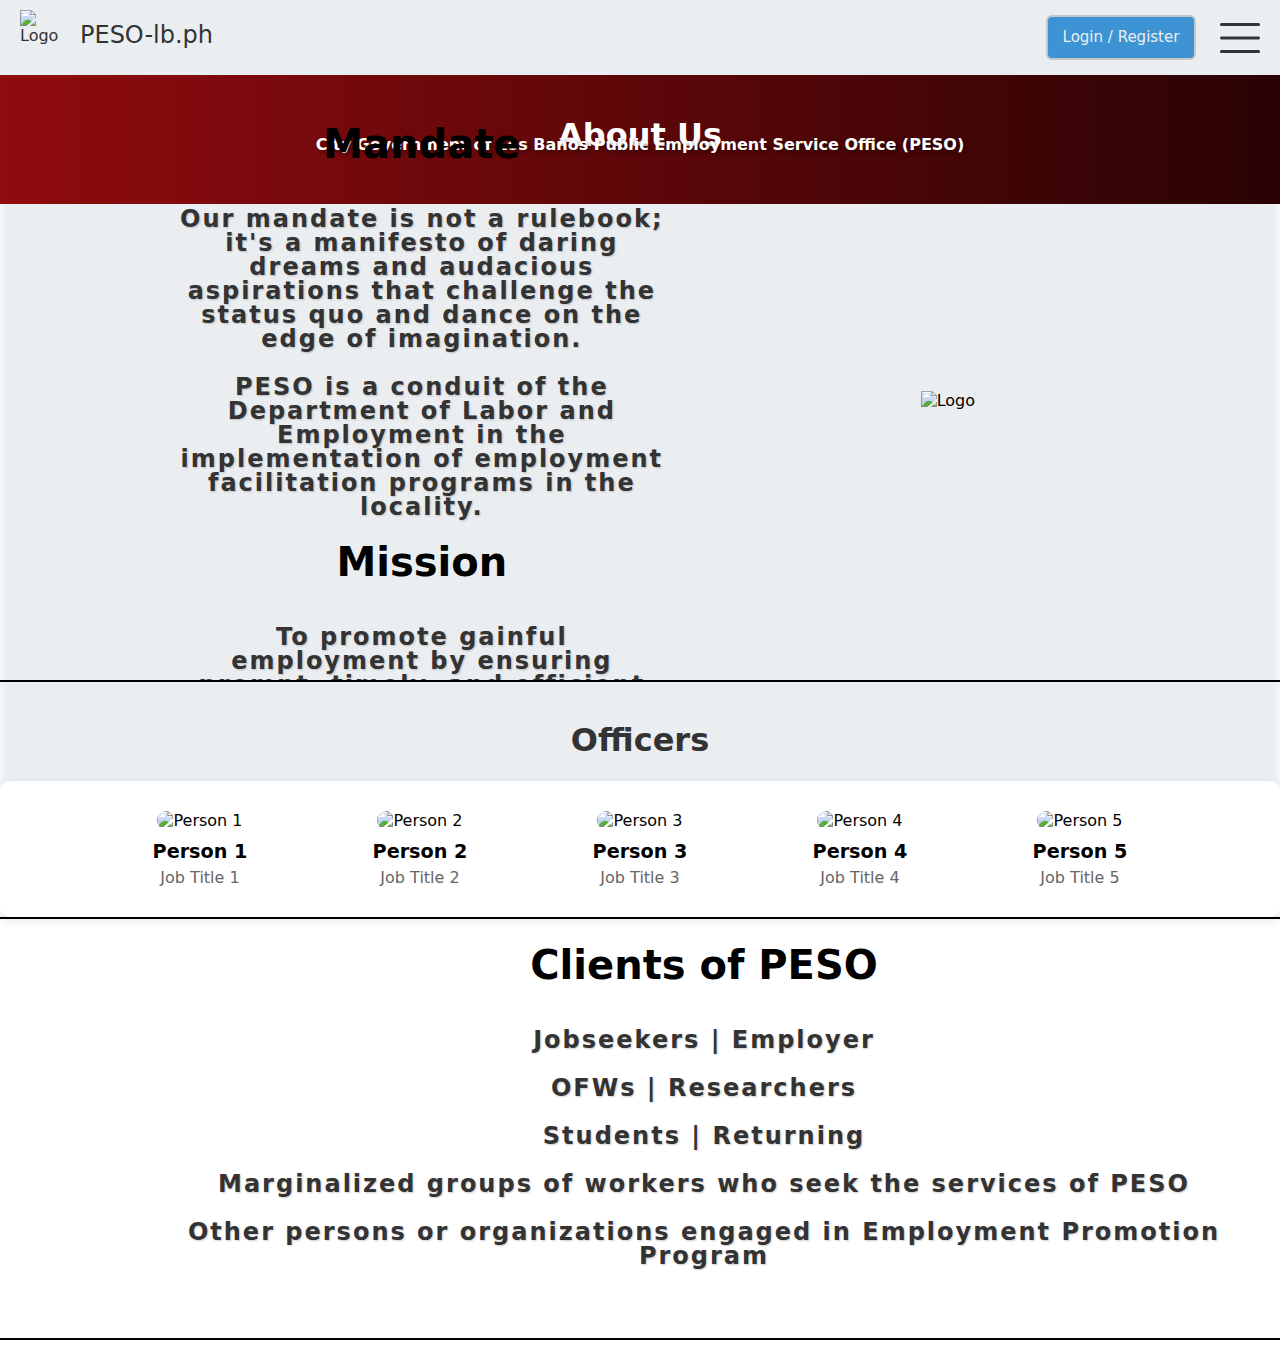
==== html/about.html @ 7f3866de "Add files via upload" ====
<!DOCTYPE html>
<html lang="en">
<head>
    <meta charset="UTF-8">
    <meta name="viewport" content="width=device-width, initial-scale=1.0">
    <title>About Us Page</title>
    <link rel="stylesheet" href="../css/about.css">
    <link rel="stylesheet" href="../css/style.css">

</head>
<style>
body::before{
    background-image:none;
    background-color:#EBEEF1;
    }
</style>
<body>

    <!-- Navigation -->

    <nav>
        <div class="logo">
            <img src="../img/logo_peso.png" alt="Logo">
            <a href="#"> PESO-lb.ph</a>
        </div>
        <label class="burger" for="burger">
            <input type="checkbox" id="burger">
            <span></span>
            <span></span>
            <span></span>
        </label>
        <ul class="menu">
            <li><a href="../index.html">Home</a></li>
            <li><a href="#" class="active">About Us</a></li>
            <li><a href="applicant.html">Applicant</a></li>
            <li><a href="employer.html">Employer</a></li>
            <li><a href="services.html">Services</a></li>
            <li><a href="contact.html">Contact Us</a></li>
        </ul>
        <div class="auth">
            <button>Login / Register</button>
        </div>
    </nav>

    <header>
        <h1 class="h1">About Us</h1>
        <h1 class="h2">City Government of Los Baños Public Employment Service Office (PESO)</h1>
    </header>
    <!-- Body -->
    <section class="content">
        <div class="text-section">
            <h3>Mandate</h3>
            <p>Our mandate is not a rulebook; it's a manifesto of daring dreams and audacious aspirations that challenge the status quo and dance on the edge of imagination.</p>
            <p>PESO is a conduit of the Department of Labor and Employment in the implementation of employment facilitation programs in the locality.</p>
            <h3>Mission</h3>
            <p>To promote gainful employment by ensuring prompt, timely, and efficient delivery of full-cycle employment facilitation services.</p>
            <h3>Vision</h3>
            <p>A decent job for at least one member of Tacurongnon household.</p>
            <h3>Core Values</h3>
            <p>
                Passion<br><br>
                Empathy<br><br>
                Social Responsibility<br><br>
                Open - Mindedness
            </p>
        </div>
        <div class="image-section">
            <img src="../img/logo_peso.png" alt="Logo">
        </div>
    </section>
    <hr> <!-- about image scroll--> 
    
    <h1 class="h3">Officers</h1>
    <div id="image-container-module">
        <div class="image-item">
            <img src="../img/logo_peso.png" alt="Person 1">
            <div class="info">
                <h3>Person 1</h3>
                <p>Job Title 1</p>
            </div>
        </div>
        <div class="image-item">
            <img src="../img/logo_peso.png" alt="Person 2">
            <div class="info">
                <h3>Person 2</h3>
                <p>Job Title 2</p>
            </div>
        </div>
        <div class="image-item">
            <img src="../img/logo_peso.png" alt="Person 3">
            <div class="info">
                <h3>Person 3</h3>
                <p>Job Title 3</p>
            </div>
        </div>
        <div class="image-item">
            <img src="../img/logo_peso.png" alt="Person 4">
            <div class="info">
                <h3>Person 4</h3>
                <p>Job Title 4</p>
            </div>
        </div>
        <div class="image-item">
            <img src="../img/logo_peso.png" alt="Person 5">
            <div class="info">
                <h3>Person 5</h3>
                <p>Job Title 5</p>
            </div>
        </div>
    </div>
    <hr>
    <section class="content">
    <div class="text-section-2">
    <h3>Clients of PESO</h3>
    <p>Jobseekers | Employer</p>
    <p>OFWs  | Researchers</p>
    <p>Students | Returning</p>
    <p>Marginalized groups of workers who seek the services of PESO</p>
    <p>Other persons or organizations engaged in Employment Promotion Program</p>
    </div>
    </section>
    <hr>


    <script src="../javascript/script.js"></script> <!-- You can link your JavaScript file here if needed -->
</body>
</html>
---- css/about.css ----
.h1 {
    width: 100%;
    background: linear-gradient(90deg, #900B0E, #2A0304);
    padding: 50px 0;
    text-align: center;
    color: white;
    margin-top:-1vh;
}
.h2 {
    width: 100%;
    margin-top: -10vh;
    text-align: center;  
    font-size: 1em;
    color: #fff;
    text-shadow: 3px 2px 4px rgba(0, 0, 0, 0.5);
}

.content {
    display: flex;
    justify-content: space-between;
    align-items: center;
    padding: 20px;
}

.text-section {
    width: 60%;
    height: 70vh; /* Set a fixed height */
    margin-top: 8vh;
    overflow: auto; /* Enable scrolling */
}

    .text-section h3 {
        margin-top: 0;
        text-align: center;
        margin-left: 10vw;
        margin-top: 3vhs;
        font-size: 2.5em;
    }

    .text-section p {
        margin-bottom: 20px;
        text-align: center;
        margin-left: 10vw;
        letter-spacing: 2px;
        font-size: 1.5em;
        line-height: 1.5rem;
        font-weight: 600;
        color: #333;
        text-shadow: 1px 1px 2px rgba(0, 0, 0, 0.2);
    }

.image-section {
    width: 55%;
    text-align: center;
}

    .image-section img {
        max-width: 100%;
        width:500px;
        height: auto;
    }
 
        .text-section-2 h3 {
            margin-top: 0;
            text-align: center;
            margin-left: 10vw;
            margin-top: 3vhs;
            font-size: 2.5em;
        }
    
        .text-section-2 p {
            margin-bottom: 20px;
            text-align: center;
            margin-left: 10vw;
            letter-spacing: 2px;
            font-size: 1.5em;
            line-height: 1.5rem;
            font-weight: 600;
            color: #333;
            text-shadow: 1px 1px 2px rgba(0, 0, 0, 0.2);
        }

hr {
    border: none;
    border-top: 2px solid #000;
    margin: 0;
    margin-bottom:2vh;
}

/* about image scroll*/
.h3 {
    width: 100%;
    padding-top: 30px;
    text-align: center;
    color: #333;
    margin-top:-1vh;
}
#image-container-module {
    display: flex;
    flex-wrap: wrap;
    justify-content: center;
    gap: 20px;
    padding: 30px;
    background-color: #fff;
    border-radius: 10px;
    box-shadow: 0 4px 8px rgba(0, 0, 0, 0.1);
    max-width: 100%;
}

.image-item {
    text-align: center;
    width: 200px;
}

.image-item img {
    width: 100%;
    height: auto;
    border-radius: 10px;
}

.image-item .info {
    margin-top: 10px;
}

.image-item .info h3 {
    margin: 0;
    font-size: 1.2em;
}

.image-item .info p {
    margin: 5px 0 0;
    font-size: 1em;
    color: #666;
}
---- css/style.css ----
body {
	margin: 0;
	opacity: 1;
	font-family: system-ui;	
}
.fade-in {
	opacity: 0; /* Set opacity to 0 when the fade-out class is applied */
	transform: translateY(0);
	transform: translateY(-100px);
	transition: opacity 0.5s ease, transform 0.3s ease;
}
body::before {
    content: "";
    position: absolute;
    top: 0;
    left: 0;
    width: 100%;
    height: 100%;
    background-image: url('../img/bg.png');
    background-position: top;
    background-repeat: no-repeat;
    background-size: cover;
    filter: blur(4px); 
    z-index: -1; 
}



/*Navigation*/

nav {
	position: relative;
	background-color: #EBEEF1;
	color: #333;
	display: flex;
	justify-content: space-between;
	align-items: center;
	padding: 10px 20px;
}

.logo {
	display: flex;
	align-items: center; 
	margin-bottom: 5px; 
}

.logo a {
	color: #333;
	text-decoration: none;
	font-size: 24px;
	font-weight:400;
	margin-left:10px;
}

.logo img {
	width: 50px;
	height: 50px;
	}

.menu {
	list-style-type: none;
	margin: 0;
	padding: 0;
	display: flex;
	transform: translateX(0);
	opacity: 0;
	transition: transform 0.3s ease, opacity 0.5s ease;
}

	.menu.active {
		transform: translateX(0);
		opacity: 1;
	}

	.menu li {
		margin-left: 40px;
	}

		.menu li a {
			color: #333;
			text-decoration: none;
			font-size: 20px;
			font-weight: 500;
			position: relative; /* Position relative for the link */
		}

			/* Hover effect */
			.menu li a:hover::after {
				content: ''; /* Add content for the underline */
				position: absolute;
				left: 0;
				bottom: -3px; /* Adjust the position to your preference */
				width: 100%;
				height: 2px;
				background-color: #C4C7CA; /* Color of the underline */
			}

			/* Active link effect */
			.menu li a.active::after {
				content: ''; /* Add content for the underline */
				position: absolute;
				left: 0;
				bottom: -3px; /* Adjust the position to your preference */
				width: 100%;
				height: 2px;
				background-color: #333; /* Color of the underline */
			}



.burger {
	cursor: pointer;
	margin-left: 5vw;
}


.auth a {
	color: #333;
	text-decoration: none;
	padding: 8px 16px;
	border: 1px solid #333;
	border-radius: 5px;
	margin-right:5vw;
}

.content {
	text-align: center;
	padding: 50px;
}

.burger {
	position: absolute; 
	top: 50%;
	right: 20px; 
	transform: translateY(-50%); 
	width: 40px;
	height: 30px;
	background: transparent;
	cursor: pointer;
}

	.burger input {
		display: none;
	}

	.burger span {
		display: block;
		position: absolute;
		height: 3px;
		width: 100%;
		background: #333;
		border-radius: 5px;
		opacity: 1;
		left: 0;
		transform: rotate(0deg);
		transition: .25s ease-in-out;
	}

		.burger span:nth-of-type(1) {
			top: 0px;
			transform-origin: left center;
		}

		.burger span:nth-of-type(2) {
			top: 50%;
			transform: translateY(-50%);
			transform-origin: left center;
		}

		.burger span:nth-of-type(3) {
			top: 100%;
			transform-origin: left center;
			transform: translateY(-100%);
		}

	.burger input:checked ~ span:nth-of-type(1) {
		transform: rotate(45deg);
		top: 0px;
		left: 5px;
	}

	.burger input:checked ~ span:nth-of-type(2) {
		width: 0%;
		opacity: 0;
	}

	.burger input:checked ~ span:nth-of-type(3) {
		transform: rotate(-45deg);
		top: 28px;
		left: 5px;
	}

button {
	--color: #C4C7CA;
	font-family: inherit;
	display: inline-block;
	width: 10em;
	height: 3em;
	line-height: 2.5em;
	overflow: hidden;
	cursor: pointer;
	font-size: 15px;
	margin-right: 5vw;
	z-index: 1;
	color: #EBEEF1;
	border: 2px solid var(--color);
	border-radius: 6px;
	position: relative;
	background-color: #3D93D3;
}

	button::before {
		position: absolute;
		content: "";
		background: #2C7AB4;
		width: 250px;
		height: 200px;
		z-index: -1;
		border-radius: 50%;
	}

	button:hover {
		color: white;
	}

	button:before {
		top: 100%;
		left: 100%;
		transition: 0.3s all;
	}

	button:hover::before {
		top: -50px;
		left: -18px;
	}
/* body */
.container {
	background-color: rgba(255, 255, 255, 0.8);
	width: auto;
	height: 70vh;
	border: 1px solid #ccc;
	margin-top: 10vh;
	position: center;
}

.content {
    margin-top: -5vh;
    max-height: 460px;
    overflow: hidden;
}

/* Define CSS variables for reused values */
:root {
  --shadow: 2px 2px 4px rgba(0, 0, 0, 0.5);
}


/* Common styles */
.label-common {
	text-shadow: var(--shadow);
}

/* Individual classes */
.label1 {
	font-size: 96px;
	margin-left: -11vw;
	color: #0027CB;
	text-shadow: var(--shadow);
	font-weight: 700;
	line-height: 2rem;
}

.label2 {
	font-weight: 500;
	color: #333;
	font-size: 40px;
	margin-left: 0.5vw;
	line-height: 2rem;
}

.label3 {
	font-weight: 400;
	color: #333;
	font-size: 20px;
	margin-left: -8vw;
	letter-spacing: 5px;
	line-height: 1rem;
}

.label4 {
	line-height: 5rem;
	color: #333;
	font-size: 85px;
	margin-left: 6.9vw;
	text-decoration: underline;
	text-decoration-color: #900B0E;
	text-underline-offset: 0.2em;
	text-decoration-thickness: 0.05em;
	font-weight: 700;
}

.label5 {
	line-height: 5rem;
	font-weight: 600;
	color: #333;
	font-size: 40px;
	margin-left: 5vw;
}

.label6 {
	font-size: 15px;
	margin-left: -31vw;
	margin-top:-20vh;
	width: 7vw;
	border-radius: 25px;
}

.label7 {
	font-weight: 400;
	font-size: 14px;
	margin-left: 15vw;
	letter-spacing: 1px;
}

.label8 {
	font-weight: 400;
	font-size: 14px;
	margin-left: 13vw;
	letter-spacing: 1px;
}
.label9 {
	font-weight: 400;
	font-size: 14px;
	margin-left: -22vw;
	letter-spacing: 1px;
}
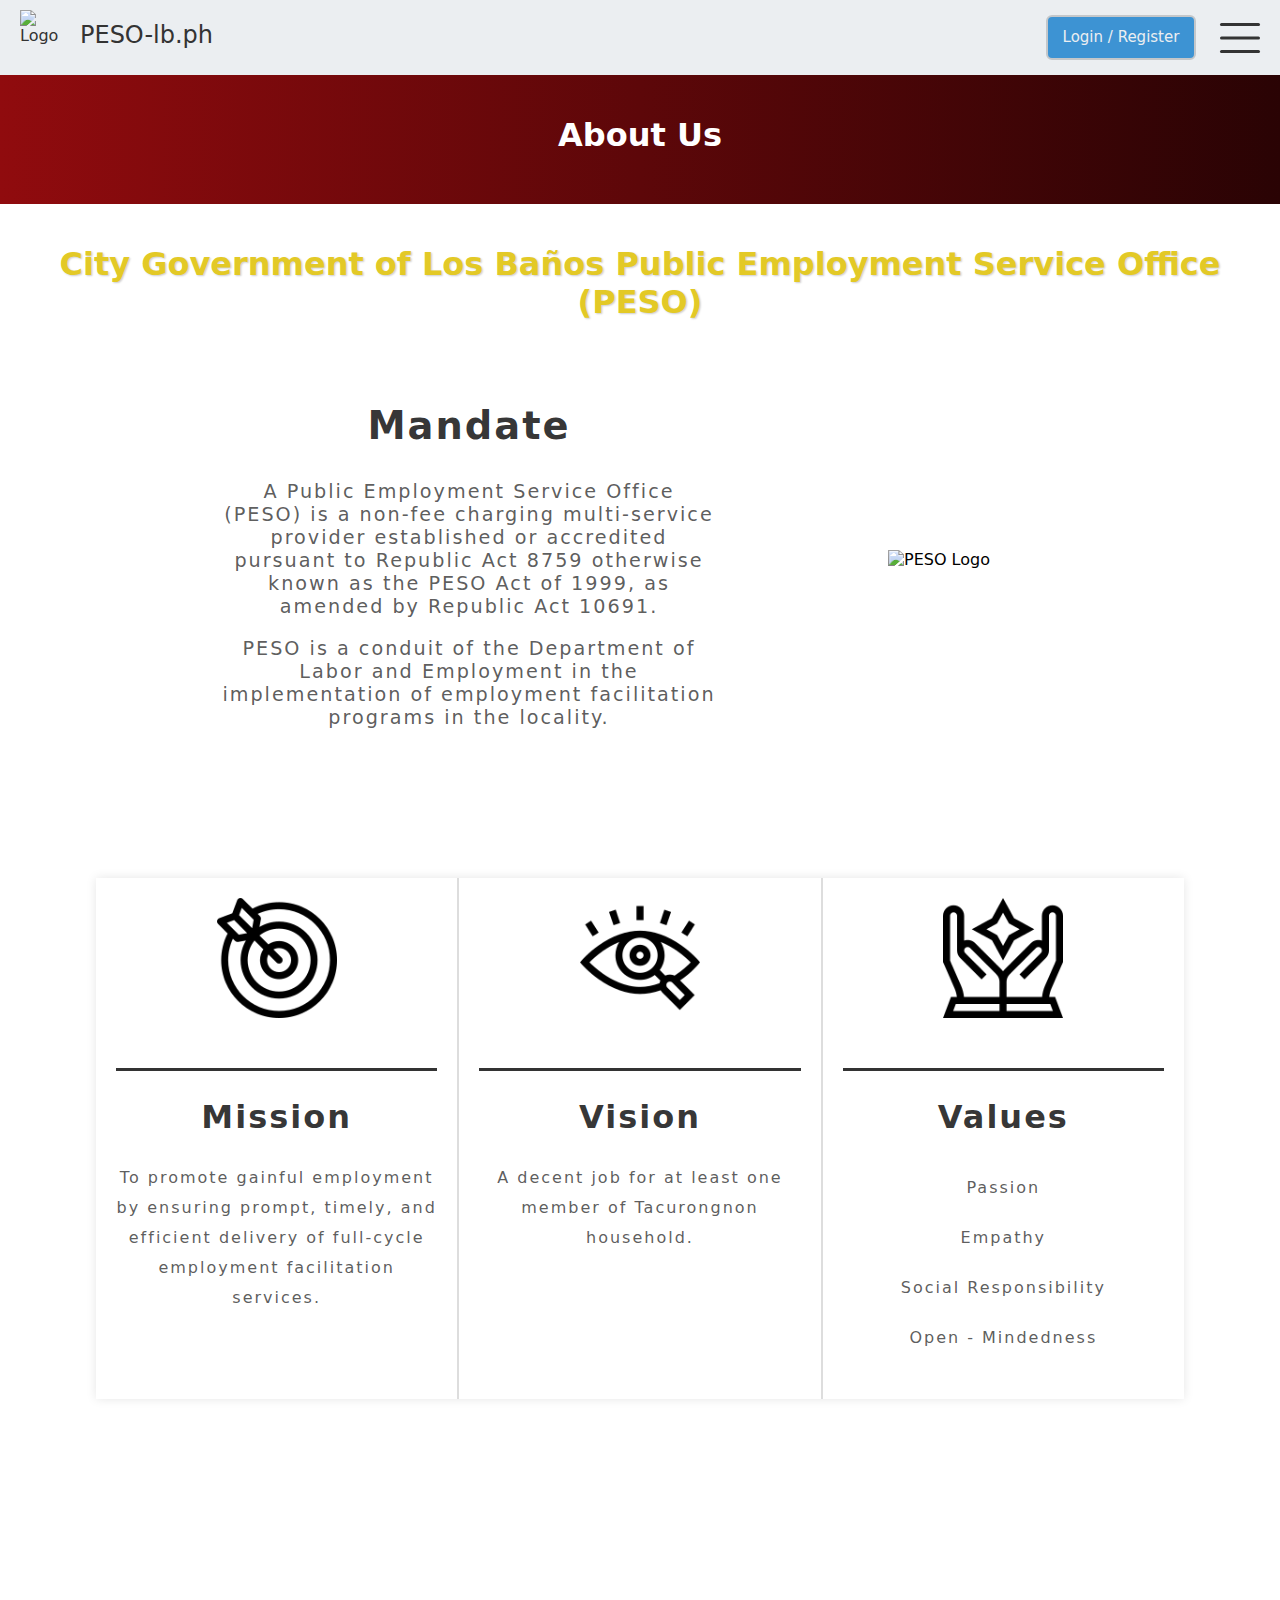
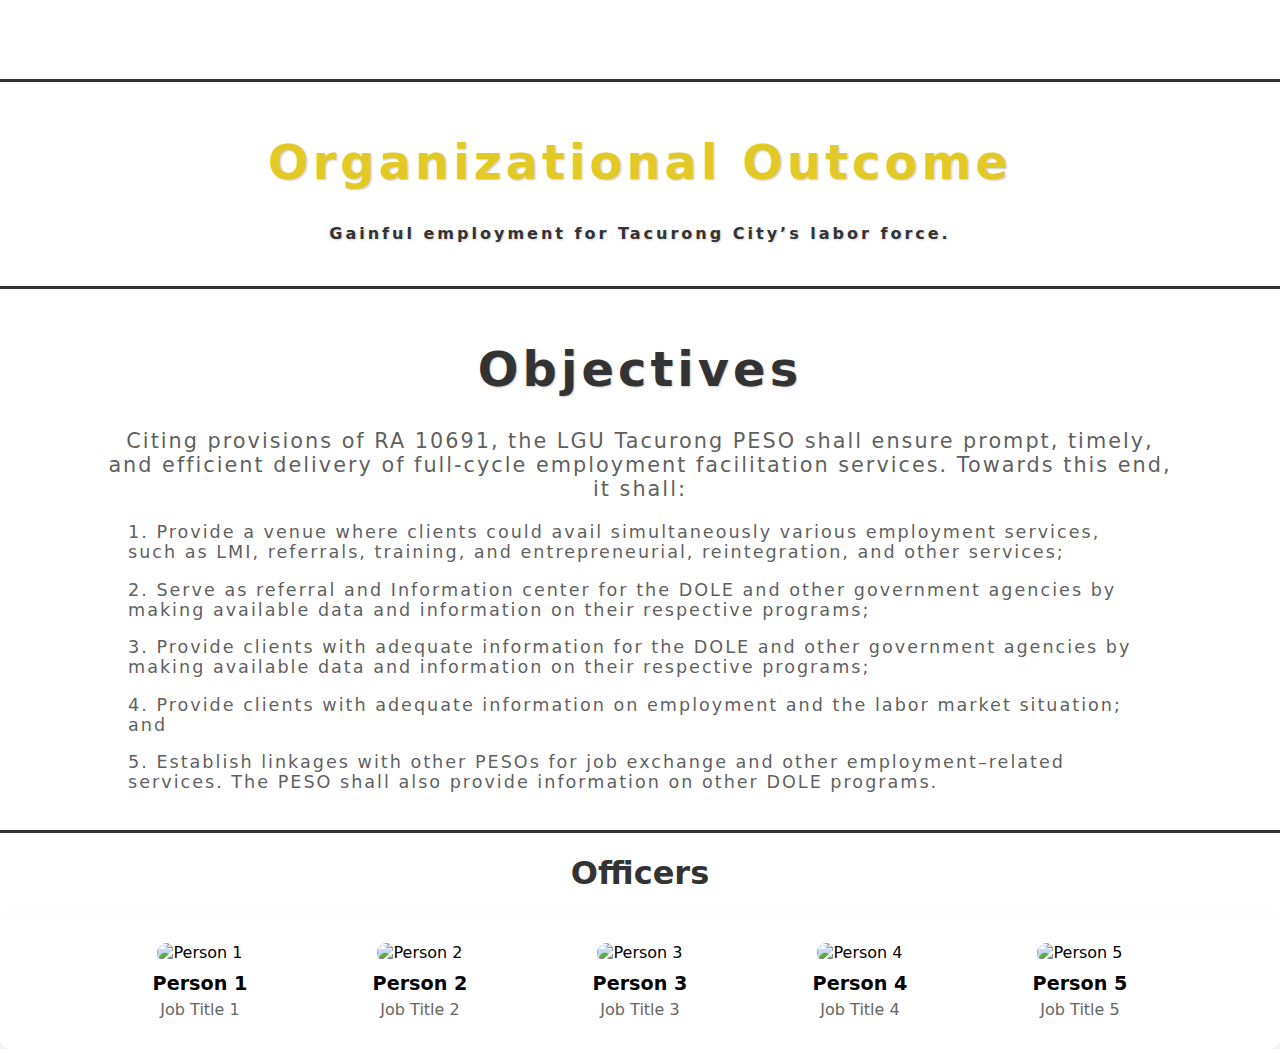
==== commit 59f397a4: "Add files via upload" ====
--- a/html/about.html
+++ b/html/about.html
@@ -5,19 +5,10 @@
     <meta name="viewport" content="width=device-width, initial-scale=1.0">
     <title>About Us Page</title>
     <link rel="stylesheet" href="../css/about.css">
-    <link rel="stylesheet" href="../css/style.css">
-
+    <link rel="stylesheet" href="../css/nav_float.css">
 </head>
-<style>
-body::before{
-    background-image:none;
-    background-color:#EBEEF1;
-    }
-</style>
 <body>
-
     <!-- Navigation -->
-
     <nav>
         <div class="logo">
             <img src="../img/logo_peso.png" alt="Logo">
@@ -42,34 +33,67 @@
         </div>
     </nav>
 
-    <header>
+    <div class="header">
         <h1 class="h1">About Us</h1>
-        <h1 class="h2">City Government of Los Baños Public Employment Service Office (PESO)</h1>
-    </header>
+    </div>
+    
+    <div class="header-container">
+        <h1 class="header-title">City Government of Los Baños Public Employment Service Office (PESO)</h1>
+    </div>
+    <div class="sub-header">
+        <div class="sub-header-text">
+            <div class="section">
+                <h2>Mandate</h2>
+                <p>A Public Employment Service Office (PESO) is a non-fee charging multi-service provider established or accredited pursuant to Republic Act 8759 otherwise known as the PESO Act of 1999, as amended by Republic Act 10691.</p>
+                <p>PESO is a conduit of the Department of Labor and Employment in the implementation of employment facilitation programs in the locality.</p>
+            </div>
+        </div>
+        <div class="sub-header-logo-container">
+            <img src="../img/logo_peso.png" alt="PESO Logo" class="sub-header-logo">
+        </div>
+    </div>
     <!-- Body -->
-    <section class="content">
-        <div class="text-section">
-            <h3>Mandate</h3>
-            <p>Our mandate is not a rulebook; it's a manifesto of daring dreams and audacious aspirations that challenge the status quo and dance on the edge of imagination.</p>
-            <p>PESO is a conduit of the Department of Labor and Employment in the implementation of employment facilitation programs in the locality.</p>
-            <h3>Mission</h3>
-            <p>To promote gainful employment by ensuring prompt, timely, and efficient delivery of full-cycle employment facilitation services.</p>
-            <h3>Vision</h3>
-            <p>A decent job for at least one member of Tacurongnon household.</p>
-            <h3>Core Values</h3>
-            <p>
-                Passion<br><br>
-                Empathy<br><br>
-                Social Responsibility<br><br>
-                Open - Mindedness
-            </p>
+    <div class="wrapper">
+        <div class="principle-container">
+            <div class="section">
+                <img src="../img/mission.png" alt="Mission Logo">
+                <hr>
+                <h2>Mission</h2>
+                <p class="section-box">To promote gainful employment by ensuring prompt, timely, and efficient delivery of full-cycle employment facilitation services.</p>
+            </div>
+            <div class="divider"></div>
+            <div class="section">
+                <img src="../img/vision.png" alt="Vision Logo">
+                <hr>
+                <h2>Vision</h2>
+                <p class="section-box">A decent job for at least one member of Tacurongnon household.</p>
+            </div>
+            <div class="divider"></div>
+            <div class="section">
+                <img src="../img/values.png" alt="Values Logo">
+                <hr>
+                <h2>Values</h2>
+                <p class="section-box1">Passion<br>Empathy<br>Social Responsibility<br>Open - Mindedness</p>
+            </div>
         </div>
-        <div class="image-section">
-            <img src="../img/logo_peso.png" alt="Logo">
-        </div>
-    </section>
-    <hr> <!-- about image scroll--> 
-    
+    </div>
+    <hr>
+    <div class="header-2">
+        <h1 class="header-t2">Organizational Outcome</h1>
+        <p>Gainful employment for Tacurong City’s labor force.</p>
+    </div>
+    <hr> 
+    <div class="header-3">
+        <h1 class="header-t3">Objectives</h1>
+        <p class="h3p">Citing provisions of RA 10691, the LGU Tacurong PESO shall ensure prompt, timely, and efficient delivery of full-cycle employment facilitation services. Towards this end, it shall:</p>
+        <p>1. Provide a venue where clients could avail simultaneously various employment services, such as LMI, referrals, training, and entrepreneurial, reintegration, and other services;</p>
+        <p>2. Serve as referral and Information center for the DOLE and other government agencies by making available data and information on their respective programs;</p>
+        <p>3. Provide clients with adequate information for the DOLE and other government agencies by making available data and information on their respective programs;</p>
+        <p>4. Provide clients with adequate information on employment and the labor market situation; and</p>
+        <p>5. Establish linkages with other PESOs for job exchange and other employment–related services. The PESO shall also provide information on other DOLE programs.</p>
+    </div>
+    <hr>
+    <!-- about image --> 
     <h1 class="h3">Officers</h1>
     <div id="image-container-module">
         <div class="image-item">
@@ -108,19 +132,6 @@
             </div>
         </div>
     </div>
-    <hr>
-    <section class="content">
-    <div class="text-section-2">
-    <h3>Clients of PESO</h3>
-    <p>Jobseekers | Employer</p>
-    <p>OFWs  | Researchers</p>
-    <p>Students | Returning</p>
-    <p>Marginalized groups of workers who seek the services of PESO</p>
-    <p>Other persons or organizations engaged in Employment Promotion Program</p>
-    </div>
-    </section>
-    <hr>
-
 
     <script src="../javascript/script.js"></script> <!-- You can link your JavaScript file here if needed -->
 </body>
--- a/css/about.css
+++ b/css/about.css
@@ -1,92 +1,87 @@
-.h1 {
+.header-container {
     width: 100%;
-    background: linear-gradient(90deg, #900B0E, #2A0304);
-    padding: 50px 0;
     text-align: center;
-    color: white;
-    margin-top:-1vh;
+    background-color: #fff;
+    padding: 20px 0;
 }
-.h2 {
-    width: 100%;
-    margin-top: -10vh;
-    text-align: center;  
-    font-size: 1em;
-    color: #fff;
-    text-shadow: 3px 2px 4px rgba(0, 0, 0, 0.5);
+.header-title {
+    margin: 0;
+    color:#E3C926;
+    font-size: 2rem;
+    text-shadow: 1px 1px 2px rgba(0, 0, 0, 0.2);
 }
-
-.content {
+.sub-header {
     display: flex;
     justify-content: space-between;
     align-items: center;
-    padding: 20px;
+    padding: 10px;
+    background-color: #fff;
 }
-
-.text-section {
-    width: 60%;
-    height: 70vh; /* Set a fixed height */
-    margin-top: 8vh;
-    overflow: auto; /* Enable scrolling */
-}
-
-    .text-section h3 {
-        margin-top: 0;
-        text-align: center;
-        margin-left: 10vw;
-        margin-top: 3vhs;
-        font-size: 2.5em;
-    }
-
-    .text-section p {
-        margin-bottom: 20px;
-        text-align: center;
-        margin-left: 10vw;
-        letter-spacing: 2px;
-        font-size: 1.5em;
-        line-height: 1.5rem;
-        font-weight: 600;
-        color: #333;
-        text-shadow: 1px 1px 2px rgba(0, 0, 0, 0.2);
-    }
-
-.image-section {
-    width: 55%;
+.sub-header-text,
+.sub-header-logo-container {
+    flex: 1;
+    width: 50%;
     text-align: center;
 }
-
-    .image-section img {
-        max-width: 100%;
-        width:500px;
-        height: auto;
-    }
- 
-        .text-section-2 h3 {
-            margin-top: 0;
-            text-align: center;
-            margin-left: 10vw;
-            margin-top: 3vhs;
-            font-size: 2.5em;
-        }
-    
-        .text-section-2 p {
-            margin-bottom: 20px;
-            text-align: center;
-            margin-left: 10vw;
-            letter-spacing: 2px;
-            font-size: 1.5em;
-            line-height: 1.5rem;
-            font-weight: 600;
-            color: #333;
-            text-shadow: 1px 1px 2px rgba(0, 0, 0, 0.2);
-        }
+.sub-header-text {
+    font-size: 1.2rem;
+    padding-left:15vw;
+}
+.sub-header-logo {
+    max-width: 50%;
+    height: auto;
+    margin-right: 10vw;
+}
 
 hr {
     border: none;
-    border-top: 2px solid #000;
+    border-top: 3px solid rgba(0, 0, 0, 0.8);
     margin: 0;
-    margin-bottom:2vh;
 }
 
+.header-2, .header-3 {
+    width: 100%;
+    text-align: center;
+    background-color: #fff;
+    padding: 20px 0;
+}
+
+.header-t2 {
+    color:#E3C926;
+    font-size: 3rem;
+    letter-spacing: 4px;
+    text-shadow: 1px 1px 2px rgba(0, 0, 0, 0.2);
+}
+.header-t3 {
+    color:#333;
+    font-size: 3rem;
+    letter-spacing: 4px;
+    text-shadow: 1px 1px 2px rgba(0, 0, 0, 0.2);
+}
+.header-2  p {
+    margin-bottom: 20px;
+    text-align: center;
+    letter-spacing: 3px;
+    font-size: 1em;
+    line-height: 1.5rem;
+    font-weight: 600;
+    color: #333;
+    text-shadow: 1px 1px 2px rgba(0, 0, 0, 0.2);
+}
+.header-3 .h3p{
+    text-align: center;
+    font-size: 1.3em;
+    margin-left: 8%;
+    margin-right: 8%;
+}
+.header-3 p {
+    color: rgba(51,51,51, 0.8);
+    letter-spacing: 2px;
+    text-align: left;
+    margin-left: 10%;
+    margin-right: 10%;
+    font-size: 1.1em;
+}
 /* about image scroll*/
 .h3 {
     width: 100%;
@@ -131,4 +126,47 @@
     margin: 5px 0 0;
     font-size: 1em;
     color: #666;
+}
+
+.wrapper {
+    display: flex;
+    justify-content: center;
+    align-items: center;
+    height: 100vh;
+}
+.principle-container {
+    margin-top:-20vh;
+    display: flex;
+    text-align: center;
+    width: 85%;
+    max-width: 1200px;
+    max-height: 700px;
+    background-color: #fff;
+    box-shadow: 0 0 10px rgba(0, 0, 0, 0.1);
+}
+h2 {
+    font-size: 2em;
+    color: rgba(0, 0, 0, 0.8);
+}
+.section {
+    color: rgba(51,51,51, 0.8);
+    letter-spacing: 2px;
+    flex: 1;
+    padding: 20px;
+    box-sizing: border-box;
+}
+.section-box {
+    line-height: 30px;
+}
+.section-box1 {
+    line-height: 50px;
+}
+.section img {
+    display: block;
+    max-width: 120px; /* Adjust the size as needed */
+    margin: 0 auto 50px;
+}
+.divider {
+    width: 2px;
+    background-color: #ddd;
 }--- a/css/nav_float.css
+++ b/css/nav_float.css
@@ -0,0 +1,215 @@
+body {
+	margin: 0;
+	opacity: 1;
+	font-family: system-ui;   
+}
+.h1 {
+    width: 100%;
+    background: linear-gradient(90deg, #900B0E, #2A0304);
+    padding: 50px 0;
+    text-align: center;
+    color: white;
+    margin-top:-1vh;
+}
+nav {
+	position: relative;
+	background-color: #EBEEF1;
+	color: #333;
+	display: flex;
+	justify-content: space-between;
+	align-items: center;
+	padding: 10px 20px;
+}
+
+.logo {
+	display: flex;
+	align-items: center; 
+	margin-bottom: 5px; 
+}
+
+.logo a {
+	color: #333;
+	text-decoration: none;
+	font-size: 24px;
+	font-weight:400;
+	margin-left:10px;
+}
+
+.logo img {
+	width: 50px;
+	height: 50px;
+}
+
+.menu {
+	list-style-type: none;
+	margin: 0;
+	padding: 0;
+	display: flex;
+	transform: translateX(0);
+	opacity: 0;
+	transition: transform 0.3s ease, opacity 0.5s ease;
+}
+
+.menu.active {
+	transform: translateX(0);
+	opacity: 1;
+}
+
+.menu li {
+	margin-left: 40px;
+}
+
+.menu li a {
+	color: #333;
+	text-decoration: none;
+	font-size: 20px;
+	font-weight: 500;
+	position: relative; /* Position relative for the link */
+}
+
+/* Hover effect */
+.menu li a:hover::after {
+	content: ''; /* Add content for the underline */
+	position: absolute;
+	left: 0;
+	bottom: -3px; /* Adjust the position to your preference */
+	width: 100%;
+	height: 2px;
+	background-color: #C4C7CA; /* Color of the underline */
+}
+
+/* Active link effect */
+.menu li a.active::after {
+	content: ''; /* Add content for the underline */
+	position: absolute;
+	left: 0;
+	bottom: -3px; /* Adjust the position to your preference */
+	width: 100%;
+	height: 2px;
+	background-color: #333; /* Color of the underline */
+}
+
+.burger {
+	cursor: pointer;
+	margin-left: 5vw;
+}
+
+.auth a {
+	color: #333;
+	text-decoration: none;
+	padding: 8px 16px;
+	border: 1px solid #333;
+	border-radius: 5px;
+	margin-right:5vw;
+}
+
+.content {
+	text-align: center;
+	padding: 50px;
+}
+
+.burger {
+	position: absolute; 
+	top: 50%;
+	right: 20px; 
+	transform: translateY(-50%); 
+	width: 40px;
+	height: 30px;
+	background: transparent;
+	cursor: pointer;
+}
+
+.burger input {
+	display: none;
+}
+
+.burger span {
+	display: block;
+	position: absolute;
+	height: 3px;
+	width: 100%;
+	background: #333;
+	border-radius: 5px;
+	opacity: 1;
+	left: 0;
+	transform: rotate(0deg);
+	transition: .25s ease-in-out;
+}
+
+.burger span:nth-of-type(1) {
+	top: 0px;
+	transform-origin: left center;
+}
+
+.burger span:nth-of-type(2) {
+	top: 50%;
+	transform: translateY(-50%);
+	transform-origin: left center;
+}
+
+.burger span:nth-of-type(3) {
+	top: 100%;
+	transform-origin: left center;
+	transform: translateY(-100%);
+}
+
+.burger input:checked ~ span:nth-of-type(1) {
+	transform: rotate(45deg);
+	top: 0px;
+	left: 5px;
+}
+
+.burger input:checked ~ span:nth-of-type(2) {
+	width: 0%;
+	opacity: 0;
+}
+
+.burger input:checked ~ span:nth-of-type(3) {
+	transform: rotate(-45deg);
+	top: 28px;
+	left: 5px;
+}
+
+button {
+	--color: #C4C7CA;
+	font-family: inherit;
+	display: inline-block;
+	width: 10em;
+	height: 3em;
+	line-height: 2.5em;
+	overflow: hidden;
+	cursor: pointer;
+	font-size: 15px;
+	margin-right: 5vw;
+	z-index: 1;
+	color: #EBEEF1;
+	border: 2px solid var(--color);
+	border-radius: 6px;
+	position: relative;
+	background-color: #3D93D3;
+}
+
+button::before {
+	position: absolute;
+	content: "";
+	background: #2C7AB4;
+	width: 250px;
+	height: 200px;
+	z-index: -1;
+	border-radius: 50%;
+}
+
+button:hover {
+	color: white;
+}
+
+button:before {
+	top: 100%;
+	left: 100%;
+	transition: 0.3s all;
+}
+
+button:hover::before {
+	top: -50px;
+	left: -18px;
+}
